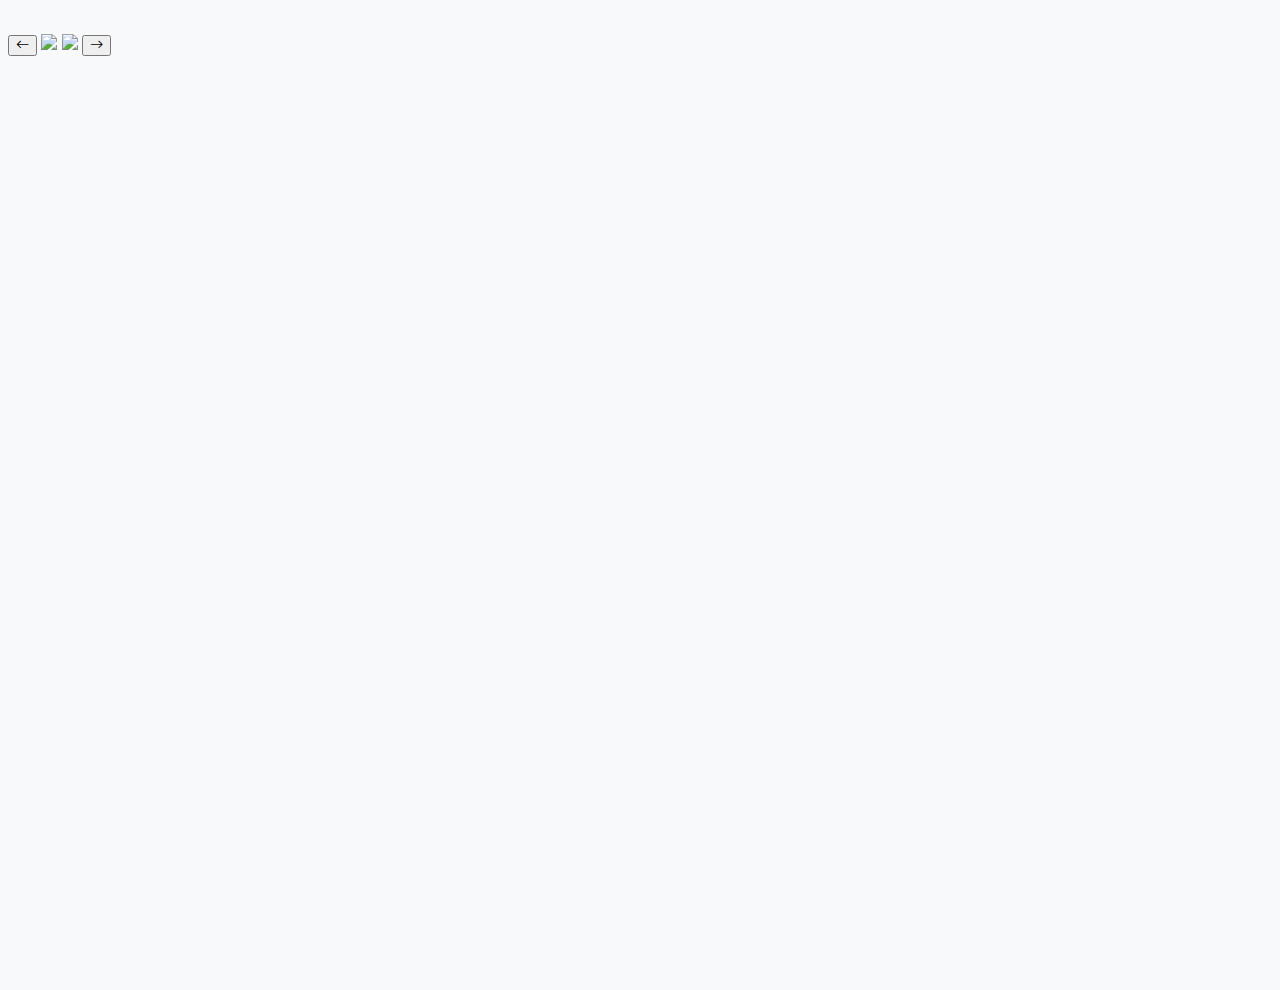
==== templates/story.html @ 4244389d "added story.html" ====
<!doctype html>
<html lang="en" style="height:100%; " class="light-mode">
    <head>
    <!-- Required meta tags -->
        <meta charset="utf-8">
        <meta name="viewport" content="width=device-width, initial-scale=1, shrink-to-fit=no">

        <!-- Bootstrap CSS -->
        <link href="https://cdn.jsdelivr.net/npm/bootstrap@5.1.1/dist/css/bootstrap.min.css" rel="stylesheet" integrity="sha384-F3w7mX95PdgyTmZZMECAngseQB83DfGTowi0iMjiWaeVhAn4FJkqJByhZMI3AhiU" crossorigin="anonymous">
        <link rel="stylesheet" href="https://cdn.jsdelivr.net/npm/bootstrap-icons@1.7.2/font/bootstrap-icons.css">
        <link rel="stylesheet" type="text/css" href="../static/stylesheet.css" />
        <style>
            .navbar-light .navbar-nav .nav-link  {color: var(--font-color)}
            .navbar-light .navbar-nav .nav-link:hover {color: var(--color-accent);}
            .zv-navbar-bg {background-color: var(--color-background);}
        </style>
        <link rel="stylesheet" href="https://cdnjs.cloudflare.com/ajax/libs/animate.css/4.1.1/animate.min.css"/>

        <title>HMM Story Reader</title>
    </head>
    <body style="height:100%;  background: var(--color-background); padding-top: 2%;">
    
      
      <!-- Body Stuff Goes Here -->

      <button type="button" class="btn btn-outline-primary"><i class="bi bi-arrow-left"></i></button>

      <img src="...">
      <img src="...">

      <button type="button" class="btn btn-outline-primary"><i class="bi bi-arrow-right"></i></button>


      <!-- Body Stuff Ends Here -->
      
    <!-- Optional JavaScript -->
    <!-- jQuery first, then Popper.js, then Bootstrap JS -->
    <script src="https://cdn.jsdelivr.net/npm/bootstrap@5.1.1/dist/js/bootstrap.bundle.min.js" integrity="sha384-/bQdsTh/da6pkI1MST/rWKFNjaCP5gBSY4sEBT38Q/9RBh9AH40zEOg7Hlq2THRZ" crossorigin="anonymous"></script>
  </body>
</html>
---- static/stylesheet.css ----
body {
    font-family: 'Geneva', sans-serif;
    padding-bottom: 56px;
}

.centered {
    position: absolute;
    top: 50%;
    left: 50%;
    transform: translate(-50%, -50%);
}

.light-mode {
   --color-background: #f8f9fa;
   --color-accent: #0d6efd;
   --font-color: #303841;
}

.zv-nav {
    text-align:center;
    display:block;
    margin-bottom: 1rem;
    border-bottom: 1px solid black;
}

.zv-link {
    color: var(--font-color);
    text-decoration: none;
    padding-left: .5rem;
    padding-right: .5rem;
    transition: color .15s ease-in-out,background-color .15s ease-in-out,border-color .15s ease-in-out;
}

.zv-link:hover {
    color: var(--color-accent);
}

.zv-h1 {
    color: var(--color-accent);
    font-size: 40px;
    font-weight: 700;
}

.cb-h1 {
    color: red;
    font-size: 40px;
    font-weight: 700;
}

.zv-text {
    color: var(--font-color);
    font-size: 20px;
}

.zv-text-accent {
    color: var(--color-accent);
}

.zv-h2 {
    color: var(--color-accent);
    font-size: 20px;
    font-weight: 700;
}

.btn-outline-zv {
    color: var(--color-accent);
    border-color: var(--color-accent);
}

.btn-outline-zv:hover {
    background-color: var(--color-accent);
    border-color: var(--color-accent);
    color: #FFFFFF;
}

#pie {
    margin: 0 auto;
    color: red;
    background-color: red;
    height: 225px;
    width: 225px;
}

.coin{
    animation: animate 3s linear infinite;
}
@keyframes animate {
0%{
   transform: rotateY(0deg);
}
100%{
    transform: rotateY(360deg);
}
}
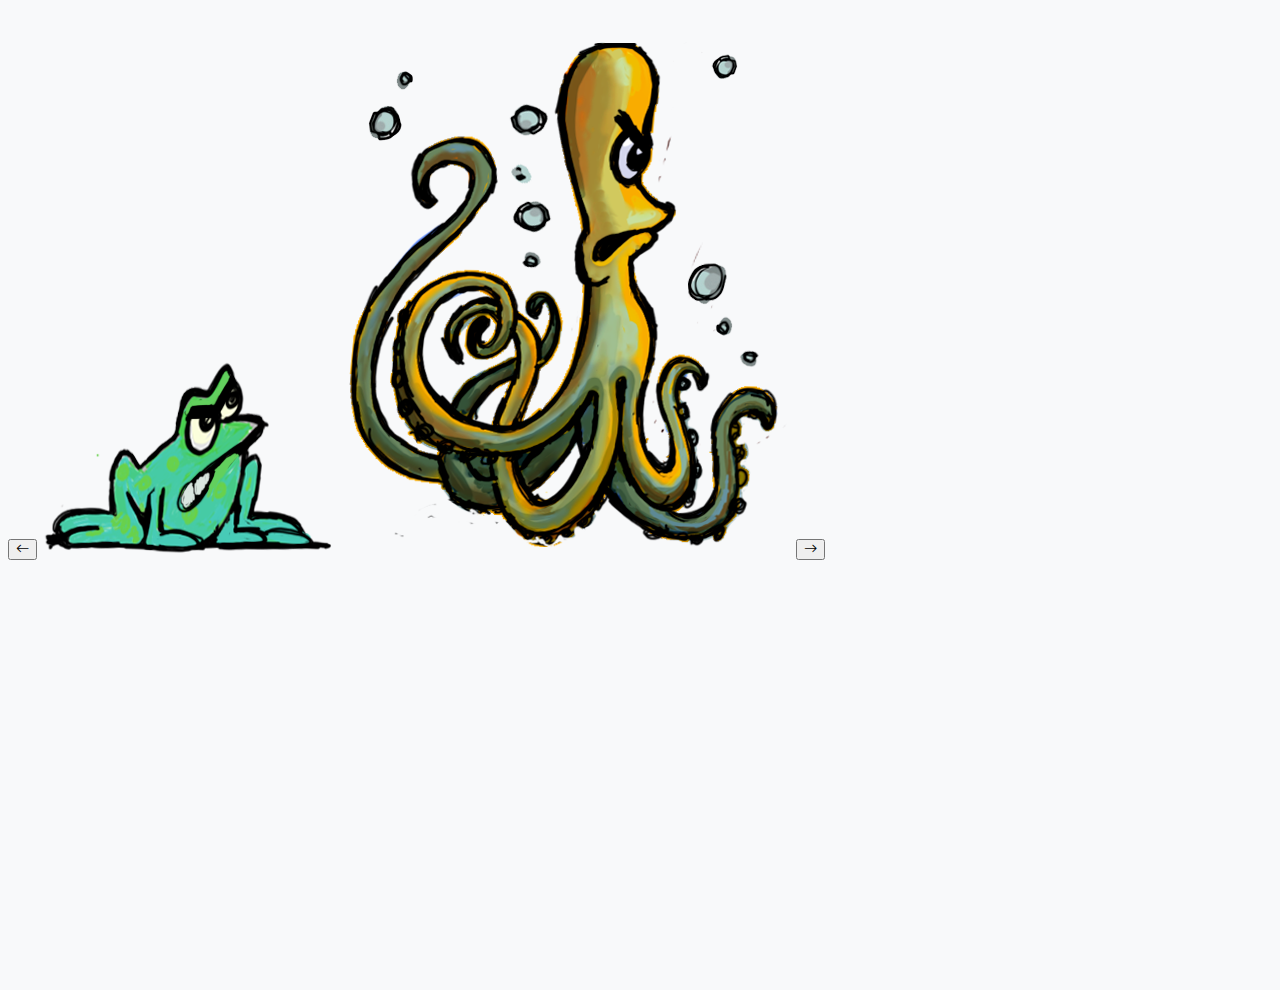
==== commit 716bf621: "added character files" ====
--- a/templates/story.html
+++ b/templates/story.html
@@ -22,14 +22,14 @@
     
       
       <!-- Body Stuff Goes Here -->
+        <div style="margin:auto;">
+          <button type="button" class="btn btn-outline-primary"><i class="bi bi-arrow-left"></i></button>
 
-      <button type="button" class="btn btn-outline-primary"><i class="bi bi-arrow-left"></i></button>
+          <img src="../static/characters/frog/anger.png">
+          <img src="../static/characters/octopus/anger.png">
 
-      <img src="...">
-      <img src="...">
-
-      <button type="button" class="btn btn-outline-primary"><i class="bi bi-arrow-right"></i></button>
-
+          <button type="button" class="btn btn-outline-primary"><i class="bi bi-arrow-right"></i></button>
+        </div>
 
       <!-- Body Stuff Ends Here -->
       
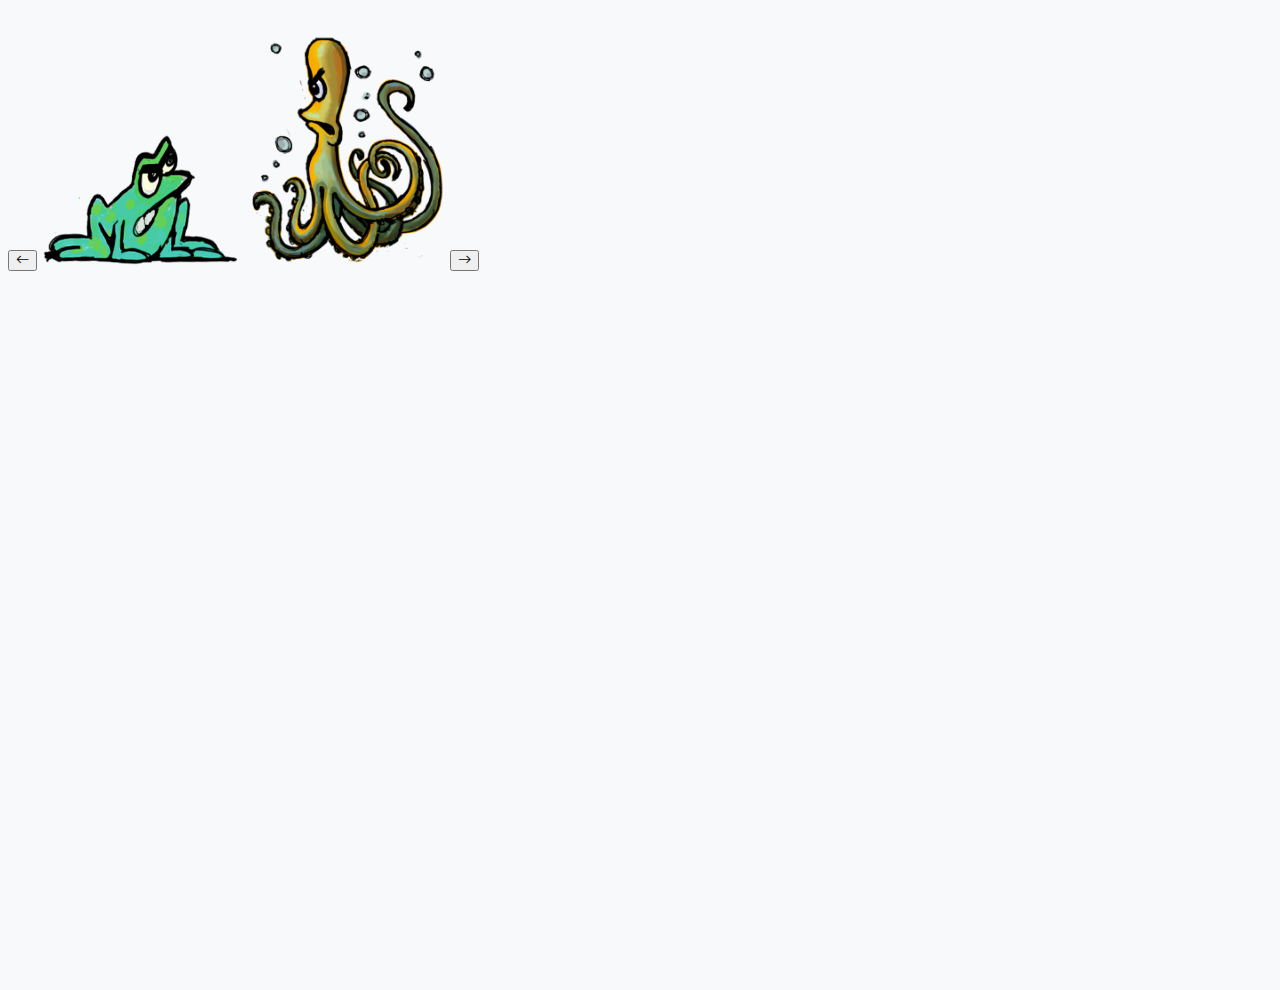
==== commit 427d1d77: "updated character layout" ====
--- a/templates/story.html
+++ b/templates/story.html
@@ -25,8 +25,8 @@
         <div style="margin:auto;">
           <button type="button" class="btn btn-outline-primary"><i class="bi bi-arrow-left"></i></button>
 
-          <img src="../static/characters/frog/anger.png">
-          <img src="../static/characters/octopus/anger.png">
+          <img id="characterOne" style="width:200px;" src="../static/characters/frog/anger.png">
+          <img id="characterTwo" style="width:200px; transform: scaleX(-1);" src="../static/characters/octopus/anger.png">
 
           <button type="button" class="btn btn-outline-primary"><i class="bi bi-arrow-right"></i></button>
         </div>
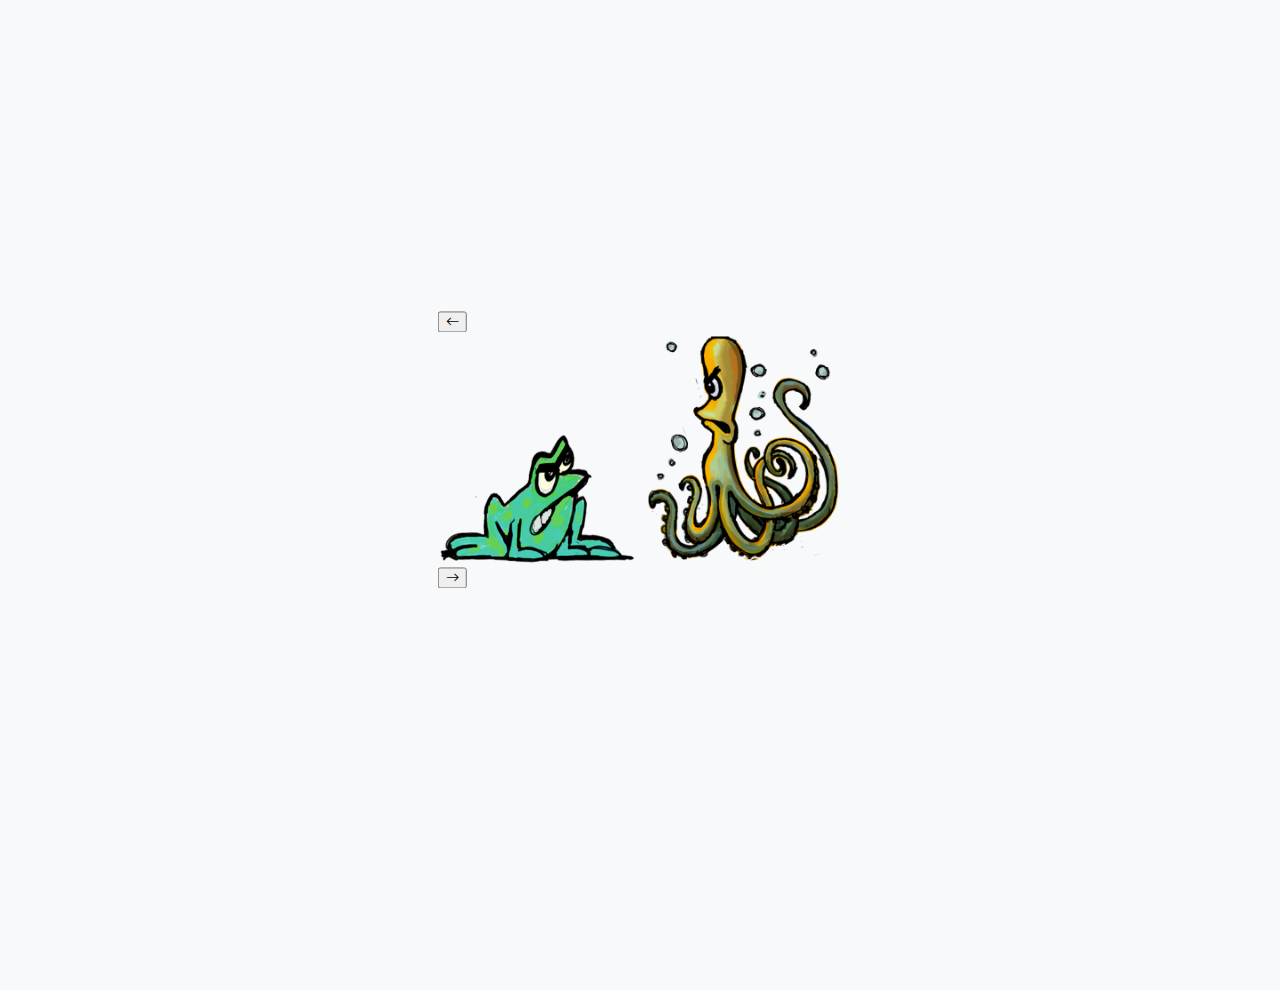
==== commit a34831ca: "updated character layout" ====
--- a/templates/story.html
+++ b/templates/story.html
@@ -22,12 +22,12 @@
     
       
       <!-- Body Stuff Goes Here -->
-        <div style="margin:auto;">
+        <div class="centered">
           <button type="button" class="btn btn-outline-primary"><i class="bi bi-arrow-left"></i></button>
-
-          <img id="characterOne" style="width:200px;" src="../static/characters/frog/anger.png">
-          <img id="characterTwo" style="width:200px; transform: scaleX(-1);" src="../static/characters/octopus/anger.png">
-
+            <div style="border-width: 2px; border-style: solid; border: black;">
+                <img id="characterOne" style="width:200px;" src="../static/characters/frog/anger.png">
+                <img id="characterTwo" style="width:200px; transform: scaleX(-1);" src="../static/characters/octopus/anger.png">
+            </div>
           <button type="button" class="btn btn-outline-primary"><i class="bi bi-arrow-right"></i></button>
         </div>
 
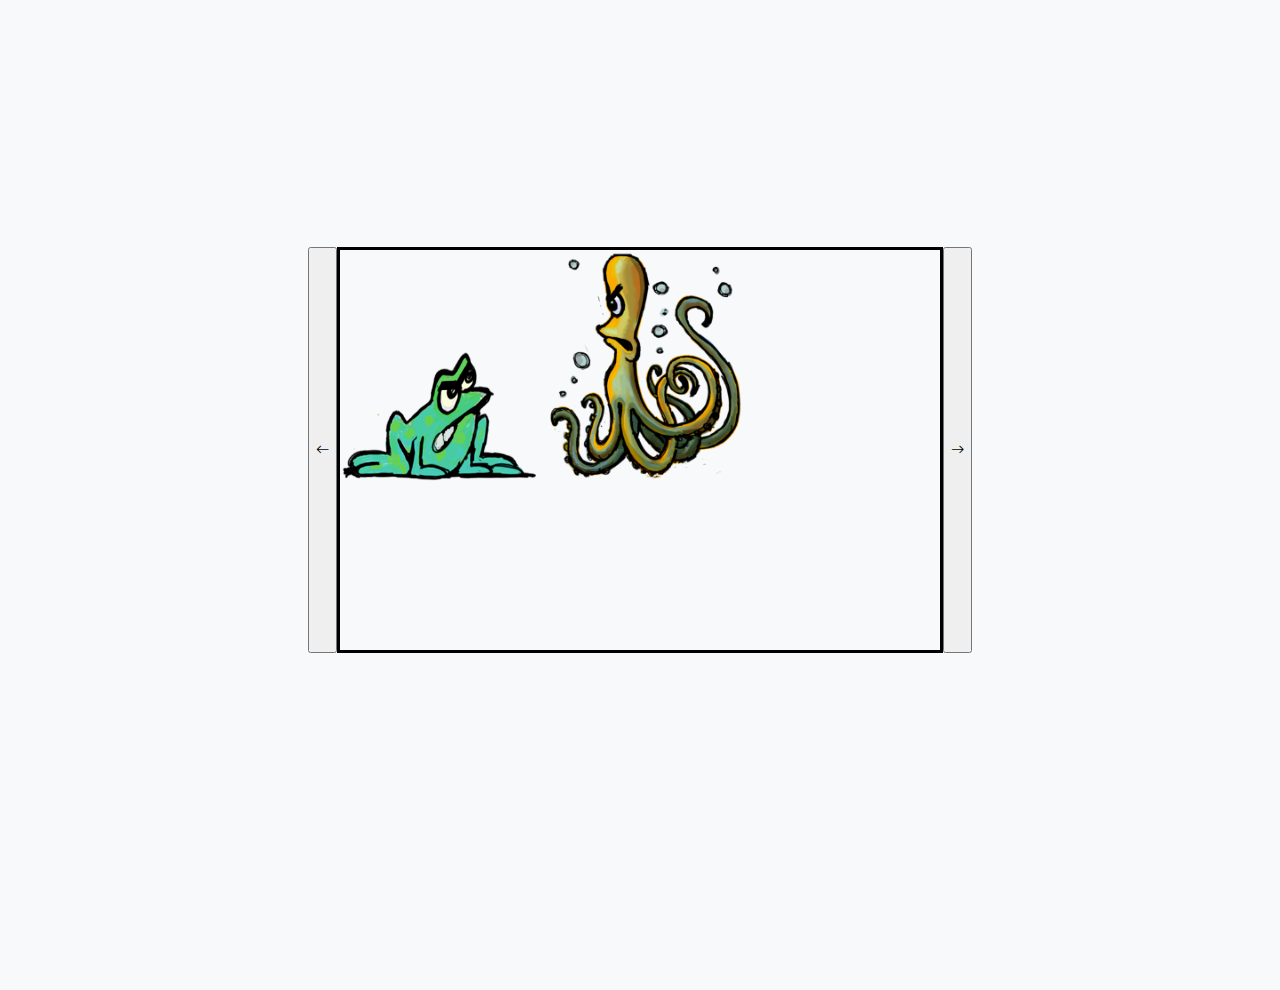
==== commit 4dbd64fc: "updated character layout" ====
--- a/templates/story.html
+++ b/templates/story.html
@@ -22,9 +22,9 @@
     
       
       <!-- Body Stuff Goes Here -->
-        <div class="centered">
+        <div class="centered" style="display: flex;">
           <button type="button" class="btn btn-outline-primary"><i class="bi bi-arrow-left"></i></button>
-            <div style="border-width: 2px; border-style: solid; border: black;">
+            <div style="border: solid; width: 600px; height: 400px;">
                 <img id="characterOne" style="width:200px;" src="../static/characters/frog/anger.png">
                 <img id="characterTwo" style="width:200px; transform: scaleX(-1);" src="../static/characters/octopus/anger.png">
             </div>
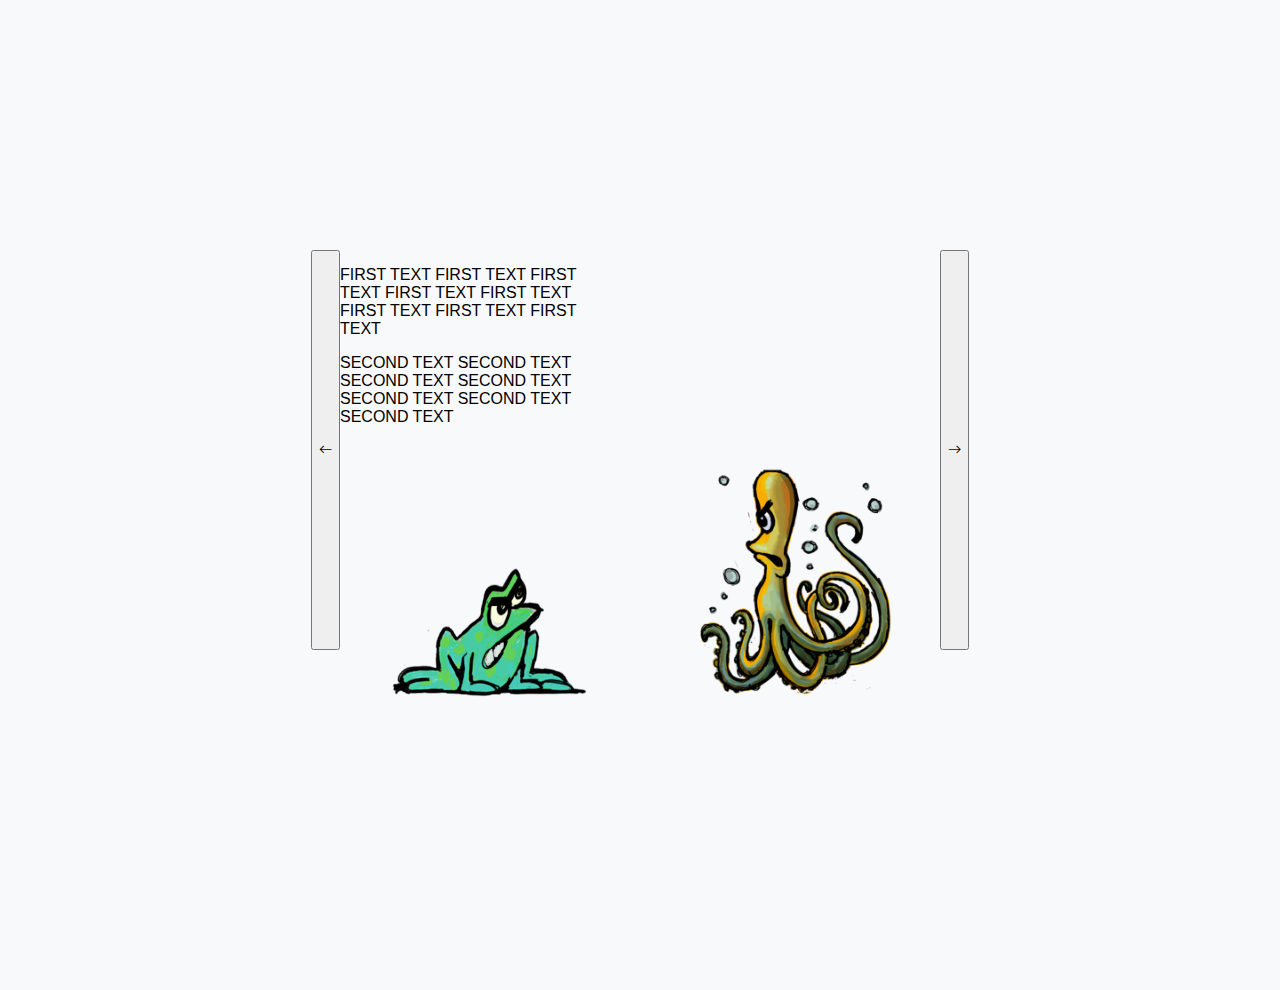
==== commit acab2c05: "updated character layout" ====
--- a/templates/story.html
+++ b/templates/story.html
@@ -24,8 +24,12 @@
       <!-- Body Stuff Goes Here -->
         <div class="centered" style="display: flex;">
           <button type="button" class="btn btn-outline-primary"><i class="bi bi-arrow-left"></i></button>
-            <div style="border: solid; width: 600px; height: 400px;">
-                <img id="characterOne" style="width:200px;" src="../static/characters/frog/anger.png">
+            <div class="border border-dark" style="width: 600px; height: 400px;">
+                <div class="d-flex justify-content-between" style="margin-bottom:40px;">
+                    <p style="width:250px;">FIRST TEXT FIRST TEXT FIRST TEXT FIRST TEXT FIRST TEXT FIRST TEXT FIRST TEXT FIRST TEXT</p>
+                    <p class="text-end" style="width:250px;">SECOND TEXT SECOND TEXT SECOND TEXT SECOND TEXT SECOND TEXT SECOND TEXT SECOND TEXT</p>
+                </div>
+                <img id="characterOne" style="width:200px; margin-right: 100px; margin-left:50px;" src="../static/characters/frog/anger.png">
                 <img id="characterTwo" style="width:200px; transform: scaleX(-1);" src="../static/characters/octopus/anger.png">
             </div>
           <button type="button" class="btn btn-outline-primary"><i class="bi bi-arrow-right"></i></button>
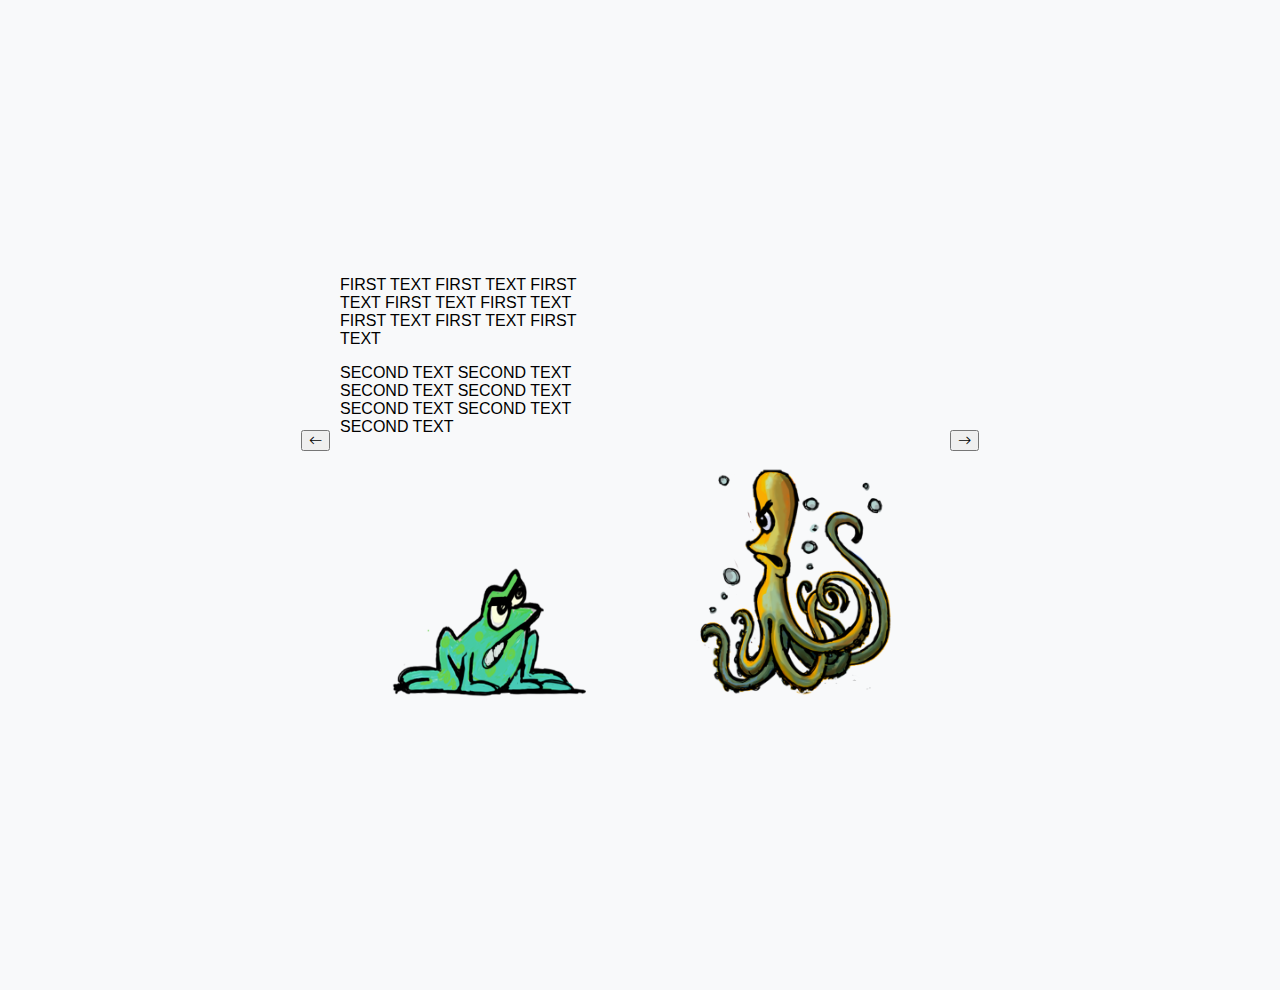
==== commit ce601f6c: "layout adjustments" ====
--- a/templates/story.html
+++ b/templates/story.html
@@ -23,16 +23,16 @@
       
       <!-- Body Stuff Goes Here -->
         <div class="centered" style="display: flex;">
-          <button type="button" class="btn btn-outline-primary"><i class="bi bi-arrow-left"></i></button>
+          <div style="margin-right: 10px; transform: translateY(45%);"><button type="button" class="btn btn-outline-primary"><i class="bi bi-arrow-left"></i></button></div>
             <div class="border border-dark" style="width: 600px; height: 400px;">
-                <div class="d-flex justify-content-between" style="margin-bottom:40px;">
-                    <p style="width:250px;">FIRST TEXT FIRST TEXT FIRST TEXT FIRST TEXT FIRST TEXT FIRST TEXT FIRST TEXT FIRST TEXT</p>
-                    <p class="text-end" style="width:250px;">SECOND TEXT SECOND TEXT SECOND TEXT SECOND TEXT SECOND TEXT SECOND TEXT SECOND TEXT</p>
+                <div class="d-flex justify-content-between" style="padding-top: 10px; margin-bottom:30px;">
+                    <p class="text-center" style="width:250px;">FIRST TEXT FIRST TEXT FIRST TEXT FIRST TEXT FIRST TEXT FIRST TEXT FIRST TEXT FIRST TEXT</p>
+                    <p class="text-center" style="width:250px;">SECOND TEXT SECOND TEXT SECOND TEXT SECOND TEXT SECOND TEXT SECOND TEXT SECOND TEXT</p>
                 </div>
                 <img id="characterOne" style="width:200px; margin-right: 100px; margin-left:50px;" src="../static/characters/frog/anger.png">
                 <img id="characterTwo" style="width:200px; transform: scaleX(-1);" src="../static/characters/octopus/anger.png">
             </div>
-          <button type="button" class="btn btn-outline-primary"><i class="bi bi-arrow-right"></i></button>
+          <div style="margin-left: 10px; transform: translateY(45%);"><button type="button" class="btn btn-outline-primary"><i class="bi bi-arrow-right"></i></button></div>
         </div>
 
       <!-- Body Stuff Ends Here -->
